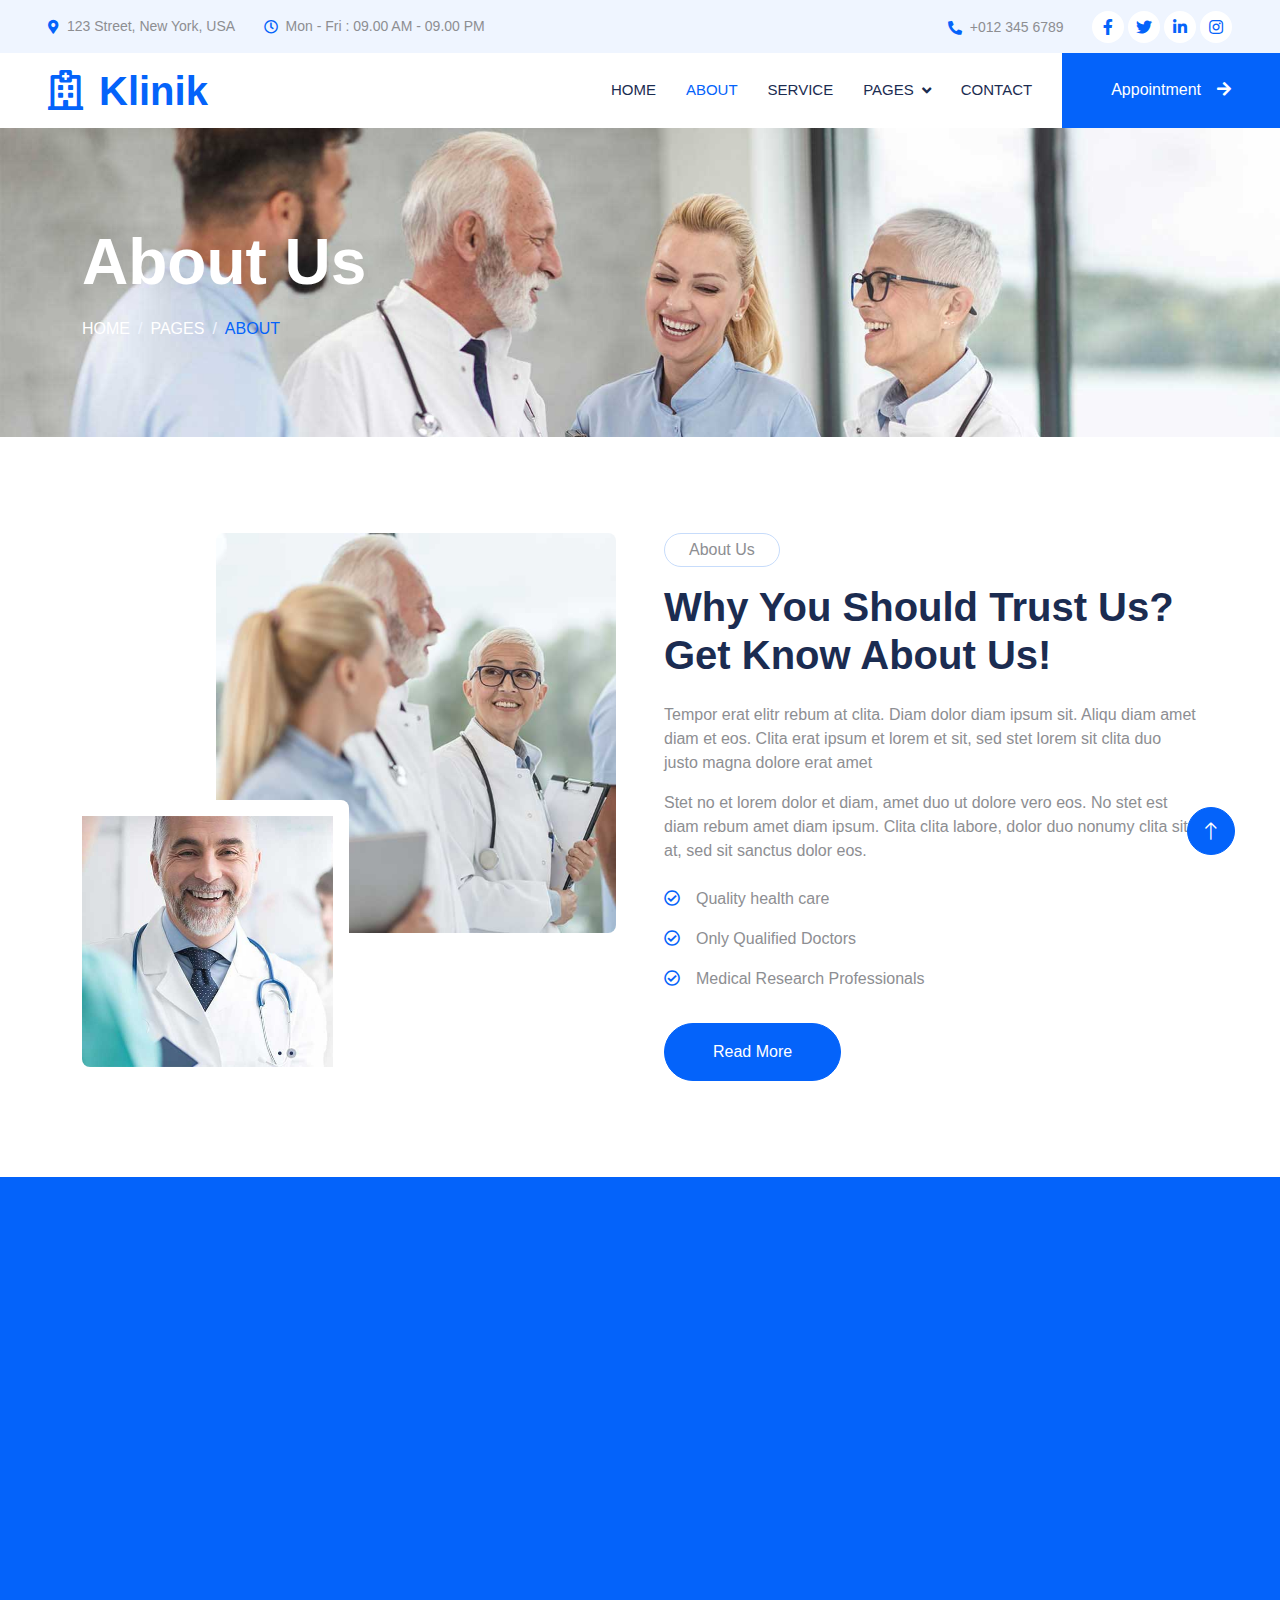
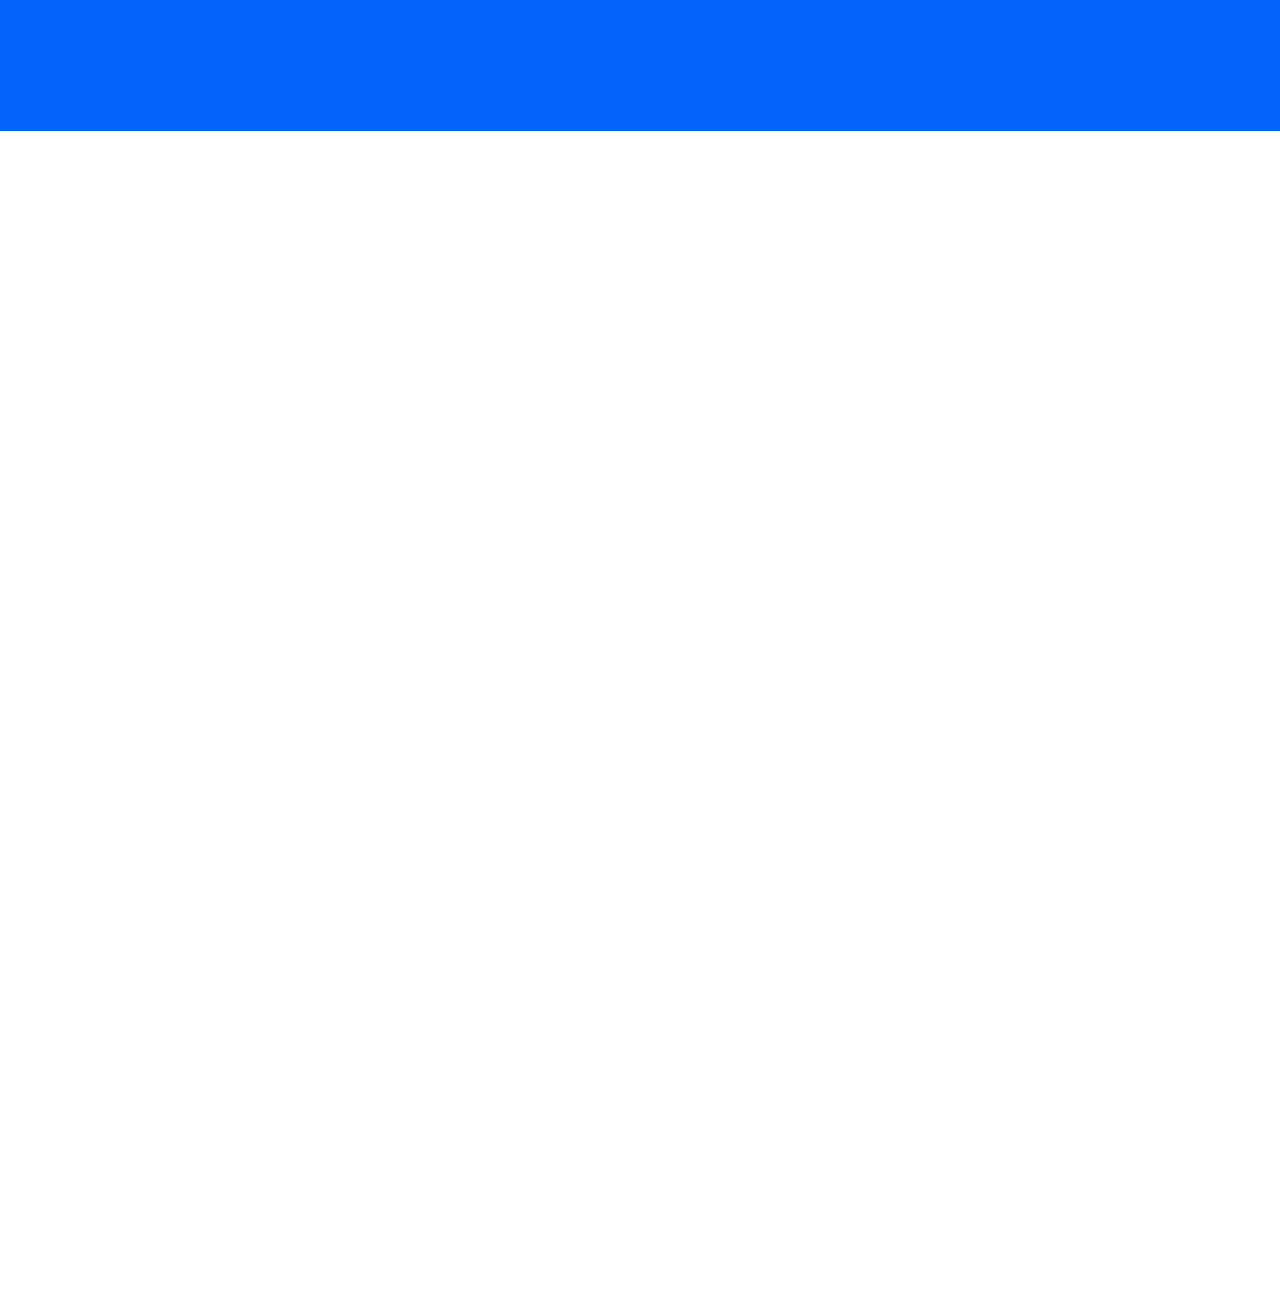
==== about.html @ 4ea72941 "Initial commit" ====
<!DOCTYPE html>
<html lang="en">

<head>
    <meta charset="utf-8">
    <title>Klinik - Clinic Website Template</title>
    <meta content="width=device-width, initial-scale=1.0" name="viewport">
    <meta content="" name="keywords">
    <meta content="" name="description">

    <!-- Favicon -->
    <link href="img/favicon.ico" rel="icon">

    <!-- Google Web Fonts -->
    <link rel="preconnect" href="https://fonts.googleapis.com">
    <link rel="preconnect" href="https://fonts.gstatic.com" crossorigin>
    <link href="https://fonts.googleapis.com/css2?family=Open+Sans:wght@400;500&family=Roboto:wght@500;700;900&display=swap" rel="stylesheet"> 

    <!-- Icon Font Stylesheet -->
    <link href="https://cdnjs.cloudflare.com/ajax/libs/font-awesome/5.10.0/css/all.min.css" rel="stylesheet">
    <link href="https://cdn.jsdelivr.net/npm/bootstrap-icons@1.4.1/font/bootstrap-icons.css" rel="stylesheet">

    <!-- Libraries Stylesheet -->
    <link href="lib/animate/animate.min.css" rel="stylesheet">
    <link href="lib/owlcarousel/assets/owl.carousel.min.css" rel="stylesheet">
    <link href="lib/tempusdominus/css/tempusdominus-bootstrap-4.min.css" rel="stylesheet" />

    <!-- Customized Bootstrap Stylesheet -->
    <link href="css/bootstrap.min.css" rel="stylesheet">

    <!-- Template Stylesheet -->
    <link href="css/style.css" rel="stylesheet">
</head>

<body>
    <!-- Spinner Start -->
    <div id="spinner" class="show bg-white position-fixed translate-middle w-100 vh-100 top-50 start-50 d-flex align-items-center justify-content-center">
        <div class="spinner-grow text-primary" style="width: 3rem; height: 3rem;" role="status">
            <span class="sr-only">Loading...</span>
        </div>
    </div>
    <!-- Spinner End -->


    <!-- Topbar Start -->
    <div class="container-fluid bg-light p-0 wow fadeIn" data-wow-delay="0.1s">
        <div class="row gx-0 d-none d-lg-flex">
            <div class="col-lg-7 px-5 text-start">
                <div class="h-100 d-inline-flex align-items-center py-3 me-4">
                    <small class="fa fa-map-marker-alt text-primary me-2"></small>
                    <small>123 Street, New York, USA</small>
                </div>
                <div class="h-100 d-inline-flex align-items-center py-3">
                    <small class="far fa-clock text-primary me-2"></small>
                    <small>Mon - Fri : 09.00 AM - 09.00 PM</small>
                </div>
            </div>
            <div class="col-lg-5 px-5 text-end">
                <div class="h-100 d-inline-flex align-items-center py-3 me-4">
                    <small class="fa fa-phone-alt text-primary me-2"></small>
                    <small>+012 345 6789</small>
                </div>
                <div class="h-100 d-inline-flex align-items-center">
                    <a class="btn btn-sm-square rounded-circle bg-white text-primary me-1" href=""><i class="fab fa-facebook-f"></i></a>
                    <a class="btn btn-sm-square rounded-circle bg-white text-primary me-1" href=""><i class="fab fa-twitter"></i></a>
                    <a class="btn btn-sm-square rounded-circle bg-white text-primary me-1" href=""><i class="fab fa-linkedin-in"></i></a>
                    <a class="btn btn-sm-square rounded-circle bg-white text-primary me-0" href=""><i class="fab fa-instagram"></i></a>
                </div>
            </div>
        </div>
    </div>
    <!-- Topbar End -->


    <!-- Navbar Start -->
    <nav class="navbar navbar-expand-lg bg-white navbar-light sticky-top p-0 wow fadeIn" data-wow-delay="0.1s">
        <a href="index.html" class="navbar-brand d-flex align-items-center px-4 px-lg-5">
            <h1 class="m-0 text-primary"><i class="far fa-hospital me-3"></i>Klinik</h1>
        </a>
        <button type="button" class="navbar-toggler me-4" data-bs-toggle="collapse" data-bs-target="#navbarCollapse">
            <span class="navbar-toggler-icon"></span>
        </button>
        <div class="collapse navbar-collapse" id="navbarCollapse">
            <div class="navbar-nav ms-auto p-4 p-lg-0">
                <a href="index.html" class="nav-item nav-link">Home</a>
                <a href="about.html" class="nav-item nav-link active">About</a>
                <a href="service.html" class="nav-item nav-link">Service</a>
                <div class="nav-item dropdown">
                    <a href="#" class="nav-link dropdown-toggle" data-bs-toggle="dropdown">Pages</a>
                    <div class="dropdown-menu rounded-0 rounded-bottom m-0">
                        <a href="feature.html" class="dropdown-item">Feature</a>
                        <a href="team.html" class="dropdown-item">Our Doctor</a>
                        <a href="appointment.html" class="dropdown-item">Appointment</a>
                        <a href="testimonial.html" class="dropdown-item">Testimonial</a>
                        <a href="404.html" class="dropdown-item">404 Page</a>
                    </div>
                </div>
                <a href="contact.html" class="nav-item nav-link">Contact</a>
            </div>
            <a href="" class="btn btn-primary rounded-0 py-4 px-lg-5 d-none d-lg-block">Appointment<i class="fa fa-arrow-right ms-3"></i></a>
        </div>
    </nav>
    <!-- Navbar End -->


    <!-- Page Header Start -->
    <div class="container-fluid page-header py-5 mb-5 wow fadeIn" data-wow-delay="0.1s">
        <div class="container py-5">
            <h1 class="display-3 text-white mb-3 animated slideInDown">About Us</h1>
            <nav aria-label="breadcrumb animated slideInDown">
                <ol class="breadcrumb text-uppercase mb-0">
                    <li class="breadcrumb-item"><a class="text-white" href="#">Home</a></li>
                    <li class="breadcrumb-item"><a class="text-white" href="#">Pages</a></li>
                    <li class="breadcrumb-item text-primary active" aria-current="page">About</li>
                </ol>
            </nav>
        </div>
    </div>
    <!-- Page Header End -->


    <!-- About Start -->
    <div class="container-xxl py-5">
        <div class="container">
            <div class="row g-5">
                <div class="col-lg-6 wow fadeIn" data-wow-delay="0.1s">
                    <div class="d-flex flex-column">
                        <img class="img-fluid rounded w-75 align-self-end" src="img/about-1.jpg" alt="">
                        <img class="img-fluid rounded w-50 bg-white pt-3 pe-3" src="img/about-2.jpg" alt="" style="margin-top: -25%;">
                    </div>
                </div>
                <div class="col-lg-6 wow fadeIn" data-wow-delay="0.5s">
                    <p class="d-inline-block border rounded-pill py-1 px-4">About Us</p>
                    <h1 class="mb-4">Why You Should Trust Us? Get Know About Us!</h1>
                    <p>Tempor erat elitr rebum at clita. Diam dolor diam ipsum sit. Aliqu diam amet diam et eos. Clita erat ipsum et lorem et sit, sed stet lorem sit clita duo justo magna dolore erat amet</p>
                    <p class="mb-4">Stet no et lorem dolor et diam, amet duo ut dolore vero eos. No stet est diam rebum amet diam ipsum. Clita clita labore, dolor duo nonumy clita sit at, sed sit sanctus dolor eos.</p>
                    <p><i class="far fa-check-circle text-primary me-3"></i>Quality health care</p>
                    <p><i class="far fa-check-circle text-primary me-3"></i>Only Qualified Doctors</p>
                    <p><i class="far fa-check-circle text-primary me-3"></i>Medical Research Professionals</p>
                    <a class="btn btn-primary rounded-pill py-3 px-5 mt-3" href="">Read More</a>
                </div>
            </div>
        </div>
    </div>
    <!-- About End -->


    <!-- Feature Start -->
    <div class="container-fluid bg-primary overflow-hidden my-5 px-lg-0">
        <div class="container feature px-lg-0">
            <div class="row g-0 mx-lg-0">
                <div class="col-lg-6 feature-text py-5 wow fadeIn" data-wow-delay="0.1s">
                    <div class="p-lg-5 ps-lg-0">
                        <p class="d-inline-block border rounded-pill text-light py-1 px-4">Features</p>
                        <h1 class="text-white mb-4">Why Choose Us</h1>
                        <p class="text-white mb-4 pb-2">Tempor erat elitr rebum at clita. Diam dolor diam ipsum sit. Aliqu diam amet diam et eos. Clita erat ipsum et lorem et sit, sed stet lorem sit clita duo justo erat amet</p>
                        <div class="row g-4">
                            <div class="col-6">
                                <div class="d-flex align-items-center">
                                    <div class="d-flex flex-shrink-0 align-items-center justify-content-center rounded-circle bg-light" style="width: 55px; height: 55px;">
                                        <i class="fa fa-user-md text-primary"></i>
                                    </div>
                                    <div class="ms-4">
                                        <p class="text-white mb-2">Experience</p>
                                        <h5 class="text-white mb-0">Doctors</h5>
                                    </div>
                                </div>
                            </div>
                            <div class="col-6">
                                <div class="d-flex align-items-center">
                                    <div class="d-flex flex-shrink-0 align-items-center justify-content-center rounded-circle bg-light" style="width: 55px; height: 55px;">
                                        <i class="fa fa-check text-primary"></i>
                                    </div>
                                    <div class="ms-4">
                                        <p class="text-white mb-2">Quality</p>
                                        <h5 class="text-white mb-0">Services</h5>
                                    </div>
                                </div>
                            </div>
                            <div class="col-6">
                                <div class="d-flex align-items-center">
                                    <div class="d-flex flex-shrink-0 align-items-center justify-content-center rounded-circle bg-light" style="width: 55px; height: 55px;">
                                        <i class="fa fa-comment-medical text-primary"></i>
                                    </div>
                                    <div class="ms-4">
                                        <p class="text-white mb-2">Positive</p>
                                        <h5 class="text-white mb-0">Consultation</h5>
                                    </div>
                                </div>
                            </div>
                            <div class="col-6">
                                <div class="d-flex align-items-center">
                                    <div class="d-flex flex-shrink-0 align-items-center justify-content-center rounded-circle bg-light" style="width: 55px; height: 55px;">
                                        <i class="fa fa-headphones text-primary"></i>
                                    </div>
                                    <div class="ms-4">
                                        <p class="text-white mb-2">24 Hours</p>
                                        <h5 class="text-white mb-0">Support</h5>
                                    </div>
                                </div>
                            </div>
                        </div>
                    </div>
                </div>
                <div class="col-lg-6 pe-lg-0 wow fadeIn" data-wow-delay="0.5s" style="min-height: 400px;">
                    <div class="position-relative h-100">
                        <img class="position-absolute img-fluid w-100 h-100" src="img/feature.jpg" style="object-fit: cover;" alt="">
                    </div>
                </div>
            </div>
        </div>
    </div>
    <!-- Feature End -->


    <!-- Team Start -->
    <div class="container-xxl py-5">
        <div class="container">
            <div class="text-center mx-auto mb-5 wow fadeInUp" data-wow-delay="0.1s" style="max-width: 600px;">
                <p class="d-inline-block border rounded-pill py-1 px-4">Doctors</p>
                <h1>Our Experience Doctors</h1>
            </div>
            <div class="row g-4">
                <div class="col-lg-3 col-md-6 wow fadeInUp" data-wow-delay="0.1s">
                    <div class="team-item position-relative rounded overflow-hidden">
                        <div class="overflow-hidden">
                            <img class="img-fluid" src="img/team-1.jpg" alt="">
                        </div>
                        <div class="team-text bg-light text-center p-4">
                            <h5>Doctor Name</h5>
                            <p class="text-primary">Department</p>
                            <div class="team-social text-center">
                                <a class="btn btn-square" href=""><i class="fab fa-facebook-f"></i></a>
                                <a class="btn btn-square" href=""><i class="fab fa-twitter"></i></a>
                                <a class="btn btn-square" href=""><i class="fab fa-instagram"></i></a>
                            </div>
                        </div>
                    </div>
                </div>
                <div class="col-lg-3 col-md-6 wow fadeInUp" data-wow-delay="0.3s">
                    <div class="team-item position-relative rounded overflow-hidden">
                        <div class="overflow-hidden">
                            <img class="img-fluid" src="img/team-2.jpg" alt="">
                        </div>
                        <div class="team-text bg-light text-center p-4">
                            <h5>Doctor Name</h5>
                            <p class="text-primary">Department</p>
                            <div class="team-social text-center">
                                <a class="btn btn-square" href=""><i class="fab fa-facebook-f"></i></a>
                                <a class="btn btn-square" href=""><i class="fab fa-twitter"></i></a>
                                <a class="btn btn-square" href=""><i class="fab fa-instagram"></i></a>
                            </div>
                        </div>
                    </div>
                </div>
                <div class="col-lg-3 col-md-6 wow fadeInUp" data-wow-delay="0.5s">
                    <div class="team-item position-relative rounded overflow-hidden">
                        <div class="overflow-hidden">
                            <img class="img-fluid" src="img/team-3.jpg" alt="">
                        </div>
                        <div class="team-text bg-light text-center p-4">
                            <h5>Doctor Name</h5>
                            <p class="text-primary">Department</p>
                            <div class="team-social text-center">
                                <a class="btn btn-square" href=""><i class="fab fa-facebook-f"></i></a>
                                <a class="btn btn-square" href=""><i class="fab fa-twitter"></i></a>
                                <a class="btn btn-square" href=""><i class="fab fa-instagram"></i></a>
                            </div>
                        </div>
                    </div>
                </div>
                <div class="col-lg-3 col-md-6 wow fadeInUp" data-wow-delay="0.7s">
                    <div class="team-item position-relative rounded overflow-hidden">
                        <div class="overflow-hidden">
                            <img class="img-fluid" src="img/team-4.jpg" alt="">
                        </div>
                        <div class="team-text bg-light text-center p-4">
                            <h5>Doctor Name</h5>
                            <p class="text-primary">Department</p>
                            <div class="team-social text-center">
                                <a class="btn btn-square" href=""><i class="fab fa-facebook-f"></i></a>
                                <a class="btn btn-square" href=""><i class="fab fa-twitter"></i></a>
                                <a class="btn btn-square" href=""><i class="fab fa-instagram"></i></a>
                            </div>
                        </div>
                    </div>
                </div>
            </div>
        </div>
    </div>
    <!-- Team End -->
        

    <!-- Footer Start -->
    <div class="container-fluid bg-dark text-light footer mt-5 pt-5 wow fadeIn" data-wow-delay="0.1s">
        <div class="container py-5">
            <div class="row g-5">
                <div class="col-lg-3 col-md-6">
                    <h5 class="text-light mb-4">Address</h5>
                    <p class="mb-2"><i class="fa fa-map-marker-alt me-3"></i>123 Street, New York, USA</p>
                    <p class="mb-2"><i class="fa fa-phone-alt me-3"></i>+012 345 67890</p>
                    <p class="mb-2"><i class="fa fa-envelope me-3"></i>info@example.com</p>
                    <div class="d-flex pt-2">
                        <a class="btn btn-outline-light btn-social rounded-circle" href=""><i class="fab fa-twitter"></i></a>
                        <a class="btn btn-outline-light btn-social rounded-circle" href=""><i class="fab fa-facebook-f"></i></a>
                        <a class="btn btn-outline-light btn-social rounded-circle" href=""><i class="fab fa-youtube"></i></a>
                        <a class="btn btn-outline-light btn-social rounded-circle" href=""><i class="fab fa-linkedin-in"></i></a>
                    </div>
                </div>
                <div class="col-lg-3 col-md-6">
                    <h5 class="text-light mb-4">Services</h5>
                    <a class="btn btn-link" href="">Cardiology</a>
                    <a class="btn btn-link" href="">Pulmonary</a>
                    <a class="btn btn-link" href="">Neurology</a>
                    <a class="btn btn-link" href="">Orthopedics</a>
                    <a class="btn btn-link" href="">Laboratory</a>
                </div>
                <div class="col-lg-3 col-md-6">
                    <h5 class="text-light mb-4">Quick Links</h5>
                    <a class="btn btn-link" href="">About Us</a>
                    <a class="btn btn-link" href="">Contact Us</a>
                    <a class="btn btn-link" href="">Our Services</a>
                    <a class="btn btn-link" href="">Terms & Condition</a>
                    <a class="btn btn-link" href="">Support</a>
                </div>
                <div class="col-lg-3 col-md-6">
                    <h5 class="text-light mb-4">Newsletter</h5>
                    <p>Dolor amet sit justo amet elitr clita ipsum elitr est.</p>
                    <div class="position-relative mx-auto" style="max-width: 400px;">
                        <input class="form-control border-0 w-100 py-3 ps-4 pe-5" type="text" placeholder="Your email">
                        <button type="button" class="btn btn-primary py-2 position-absolute top-0 end-0 mt-2 me-2">SignUp</button>
                    </div>
                </div>
            </div>
        </div>
        <div class="container">
            <div class="copyright">
                <div class="row">
                    <div class="col-md-6 text-center text-md-start mb-3 mb-md-0">
                        &copy; <a class="border-bottom" href="#">Your Site Name</a>, All Right Reserved.
                    </div>
                    <div class="col-md-6 text-center text-md-end">
                        <!--/*** This template is free as long as you keep the footer author’s credit link/attribution link/backlink. If you'd like to use the template without the footer author’s credit link/attribution link/backlink, you can purchase the Credit Removal License from "https://htmlcodex.com/credit-removal". Thank you for your support. ***/-->
                        Designed By <a class="border-bottom" href="https://htmlcodex.com">HTML Codex</a>
                    </div>
                </div>
            </div>
        </div>
    </div>
    <!-- Footer End -->


    <!-- Back to Top -->
    <a href="#" class="btn btn-lg btn-primary btn-lg-square rounded-circle back-to-top"><i class="bi bi-arrow-up"></i></a>


    <!-- JavaScript Libraries -->
    <script src="https://code.jquery.com/jquery-3.4.1.min.js"></script>
    <script src="https://cdn.jsdelivr.net/npm/bootstrap@5.0.0/dist/js/bootstrap.bundle.min.js"></script>
    <script src="lib/wow/wow.min.js"></script>
    <script src="lib/easing/easing.min.js"></script>
    <script src="lib/waypoints/waypoints.min.js"></script>
    <script src="lib/counterup/counterup.min.js"></script>
    <script src="lib/owlcarousel/owl.carousel.min.js"></script>
    <script src="lib/tempusdominus/js/moment.min.js"></script>
    <script src="lib/tempusdominus/js/moment-timezone.min.js"></script>
    <script src="lib/tempusdominus/js/tempusdominus-bootstrap-4.min.js"></script>

    <!-- Template Javascript -->
    <script src="js/main.js"></script>
</body>

</html>
---- css/style.css ----
/********** Template CSS **********/
:root {
    --primary: #0463FA;
    --light: #EFF5FF;
    --dark: #1B2C51;
}

.fw-medium {
    font-weight: 500 !important;
}

.fw-bold {
    font-weight: 700 !important;
}

.fw-black {
    font-weight: 900 !important;
}

body {
    font-family: "Kanit", sans-serif;
}

h1,.h1,h2,.h2,h3,.h3,h4,.h4,h5,.h5,h6,.h6 {
    font-family: "Kanit", sans-serif;
}

.back-to-top {
    position: fixed;
    display: none;
    right: 45px;
    bottom: 45px;
    z-index: 99;
}


/*** Spinner ***/
#spinner {
    opacity: 0;
    visibility: hidden;
    transition: opacity .5s ease-out, visibility 0s linear .5s;
    z-index: 99999;
}

#spinner.show {
    transition: opacity .5s ease-out, visibility 0s linear 0s;
    visibility: visible;
    opacity: 1;
}


/*** Button ***/
.btn {
    font-weight: 500;
    transition: .5s;
}

.btn.btn-primary,
.btn.btn-secondary {
    color: #FFFFFF;
}

.btn-square {
    width: 38px;
    height: 38px;
}

.btn-sm-square {
    width: 32px;
    height: 32px;
}

.btn-lg-square {
    width: 48px;
    height: 48px;
}

.btn-square,
.btn-sm-square,
.btn-lg-square {
    padding: 0;
    display: flex;
    align-items: center;
    justify-content: center;
    font-weight: normal;
}


/*** Navbar ***/
.navbar .dropdown-toggle::after {
    border: none;
    content: "\f107";
    font-family: "Font Awesome 5 Free";
    font-weight: 900;
    vertical-align: middle;
    margin-left: 8px;
}

.navbar .navbar-nav .nav-link {
    margin-right: 30px;
    padding: 25px 0;
    color: #FFFFFF;
    font-size: 15px;
    font-weight: 500;
    text-transform: uppercase;
    outline: none;
}

.navbar .navbar-nav .nav-link:hover,
.navbar .navbar-nav .nav-link.active {
    color: var(--primary);
}

@media (max-width: 991.98px) {
    .navbar .navbar-nav .nav-link  {
        margin-right: 0;
        padding: 10px 0;
    }

    .navbar .navbar-nav {
        border-top: 1px solid #EEEEEE;
    }
}

.navbar .navbar-brand,
.navbar a.btn {
    height: 75px;
}

.navbar .navbar-nav .nav-link {
    color: var(--dark);
    font-weight: 500;
}

.navbar.sticky-top {
    top: -100px;
    transition: .5s;
}

@media (min-width: 992px) {
    .navbar .nav-item .dropdown-menu {
        display: block;
        border: none;
        margin-top: 0;
        top: 150%;
        opacity: 0;
        visibility: hidden;
        transition: .5s;
    }

    .navbar .nav-item:hover .dropdown-menu {
        top: 100%;
        visibility: visible;
        transition: .5s;
        opacity: 1;
    }
}


/*** Header ***/
.header-carousel .owl-carousel-text {
    position: absolute;
    width: 100%;
    height: 100%;
    padding: 3rem;
    top: 0;
    left: 0;
    display: flex;
    align-items: center;
    justify-content: center;
    text-shadow: 0 0 30px rgba(0, 0, 0, .1);
}

.header-carousel .owl-nav {
    position: absolute;
    width: 200px;
    height: 45px;
    bottom: 30px;
    left: 50%;
    transform: translateX(-50%);
    display: flex;
    justify-content: space-between;
}

.header-carousel .owl-nav .owl-prev,
.header-carousel .owl-nav .owl-next {
    width: 45px;
    height: 45px;
    display: flex;
    align-items: center;
    justify-content: center;
    color: #FFFFFF;
    background: transparent;
    border: 1px solid #FFFFFF;
    border-radius: 45px;
    font-size: 22px;
    transition: .5s;
}

.header-carousel .owl-nav .owl-prev:hover,
.header-carousel .owl-nav .owl-next:hover {
    background: var(--primary);
    border-color: var(--primary);
}

.header-carousel .owl-dots {
    position: absolute;
    height: 45px;
    bottom: 30px;
    left: 50%;
    transform: translateX(-50%);
    display: flex;
    align-items: center;
    justify-content: center;
}

.header-carousel .owl-dot {
    position: relative;
    display: inline-block;
    margin: 0 5px;
    width: 15px;
    height: 15px;
    background: transparent;
    border: 1px solid #FFFFFF;
    border-radius: 15px;
    transition: .5s;
}

.header-carousel .owl-dot::after {
    position: absolute;
    content: "";
    width: 5px;
    height: 5px;
    top: 4px;
    left: 4px;
    background: #FFFFFF;
    border-radius: 5px;
}

.header-carousel .owl-dot.active {
    background: var(--primary);
    border-color: var(--primary);
}

.page-header {
    background: url(../img/header-page.jpg) top center no-repeat;
    background-size: cover;
    text-shadow: 0 0 30px rgba(0, 0, 0, .1);
}

.breadcrumb-item + .breadcrumb-item::before {
    color: var(--light);
}


/*** Service ***/
.service-item {
    transition: .5s;
}

.service-item:hover {
    margin-top: -10px;
    box-shadow: 0 .5rem 1.5rem rgba(0, 0, 0, .08);
}

.service-item .btn {
    width: 40px;
    height: 40px;
    display: inline-flex;
    align-items: center;
    background: #FFFFFF;
    border-radius: 40px;
    white-space: nowrap;
    overflow: hidden;
    transition: .5s;
}

.service-item:hover .btn {
    width: 140px;
}


/*** Feature ***/
@media (min-width: 992px) {
    .container.feature {
        max-width: 100% !important;
    }

    .feature-text  {
        padding-left: calc(((100% - 960px) / 2) + .75rem);
    }
}

@media (min-width: 1200px) {
    .feature-text  {
        padding-left: calc(((100% - 1140px) / 2) + .75rem);
    }
}

@media (min-width: 1400px) {
    .feature-text  {
        padding-left: calc(((100% - 1320px) / 2) + .75rem);
    }
}


/*** Team ***/
.team-item img {
    position: relative;
    top: 0;
    transition: .5s;
}

.team-item:hover img {
    top: -30px;
}

.team-item .team-text {
    position: relative;
    height: 100px;
    transition: .5s;
}

.team-item:hover .team-text {
    margin-top: -60px;
    height: 160px;
}

.team-item .team-text .team-social {
    opacity: 0;
    transition: .5s;
}

.team-item:hover .team-text .team-social {
    opacity: 1;
}

.team-item .team-social .btn {
    display: inline-flex;
    color: var(--primary);
    background: #FFFFFF;
    border-radius: 40px;
}

.team-item .team-social .btn:hover {
    color: #FFFFFF;
    background: var(--primary);
}


/*** Appointment ***/
.bootstrap-datetimepicker-widget.bottom {
    top: auto !important;
}

.bootstrap-datetimepicker-widget .table * {
    border-bottom-width: 0px;
}

.bootstrap-datetimepicker-widget .table th {
    font-weight: 500;
}

.bootstrap-datetimepicker-widget.dropdown-menu {
    padding: 10px;
    border-radius: 2px;
}

.bootstrap-datetimepicker-widget table td.active,
.bootstrap-datetimepicker-widget table td.active:hover {
    background: var(--primary);
}

.bootstrap-datetimepicker-widget table td.today::before {
    border-bottom-color: var(--primary);
}


/*** Testimonial ***/
.testimonial-carousel::before {
    position: absolute;
    content: "";
    top: 0;
    left: 0;
    height: 100%;
    width: 0;
    background: linear-gradient(to right, rgba(255, 255, 255, 1) 0%, rgba(255, 255, 255, 0) 100%);
    z-index: 1;
}

.testimonial-carousel::after {
    position: absolute;
    content: "";
    top: 0;
    right: 0;
    height: 100%;
    width: 0;
    background: linear-gradient(to left, rgba(255, 255, 255, 1) 0%, rgba(255, 255, 255, 0) 100%);
    z-index: 1;
}

@media (min-width: 768px) {
    .testimonial-carousel::before,
    .testimonial-carousel::after {
        width: 200px;
    }
}

@media (min-width: 992px) {
    .testimonial-carousel::before,
    .testimonial-carousel::after {
        width: 300px;
    }
}

.testimonial-carousel .owl-item .testimonial-text {
    background: var(--light);
    transform: scale(.8);
    transition: .5s;
}

.testimonial-carousel .owl-item.center .testimonial-text {
    background: var(--primary);
    transform: scale(1);
}

.testimonial-carousel .owl-item .testimonial-text *,
.testimonial-carousel .owl-item .testimonial-item img {
    transition: .5s;
}

.testimonial-carousel .owl-item.center .testimonial-text * {
    color: var(--light) !important;
}

.testimonial-carousel .owl-item.center .testimonial-item img {
    background: var(--primary) !important;
} 

.testimonial-carousel .owl-nav {
    position: absolute;
    width: 350px;
    top: 15px;
    left: 50%;
    transform: translateX(-50%);
    display: flex;
    justify-content: space-between;
    opacity: 0;
    transition: .5s;
    z-index: 1;
}

.testimonial-carousel:hover .owl-nav {
    width: 300px;
    opacity: 1;
}

.testimonial-carousel .owl-nav .owl-prev,
.testimonial-carousel .owl-nav .owl-next {
    position: relative;
    color: var(--primary);
    font-size: 45px;
    transition: .5s;
}

.testimonial-carousel .owl-nav .owl-prev:hover,
.testimonial-carousel .owl-nav .owl-next:hover {
    color: var(--dark);
}


/*** Footer ***/
.footer .btn.btn-social {
    margin-right: 5px;
    width: 35px;
    height: 35px;
    display: flex;
    align-items: center;
    justify-content: center;
    color: var(--light);
    border: 1px solid #FFFFFF;
    transition: .3s;
}

.footer .btn.btn-social:hover {
    color: var(--primary);
}

.footer .btn.btn-link {
    display: block;
    margin-bottom: 5px;
    padding: 0;
    text-align: left;
    color: #FFFFFF;
    font-size: 15px;
    font-weight: normal;
    text-transform: capitalize;
    transition: .3s;
}

.footer .btn.btn-link::before {
    position: relative;
    content: "\f105";
    font-family: "Font Awesome 5 Free";
    font-weight: 900;
    margin-right: 10px;
}

.footer .btn.btn-link:hover {
    color: var(--primary);
    letter-spacing: 1px;
    box-shadow: none;
}

.footer .copyright {
    padding: 25px 0;
    font-size: 15px;
    border-top: 1px solid rgba(256, 256, 256, .1);
}

.footer .copyright a {
    color: var(--light);
}

.footer .copyright a:hover {
    color: var(--primary);
}

.whale-logo {
    width: 42px;
    height: auto;
    position: relative;
    top: -3px;
    left: -5px;
}

.mobile-logo-text {
    font-size: 21px;
}
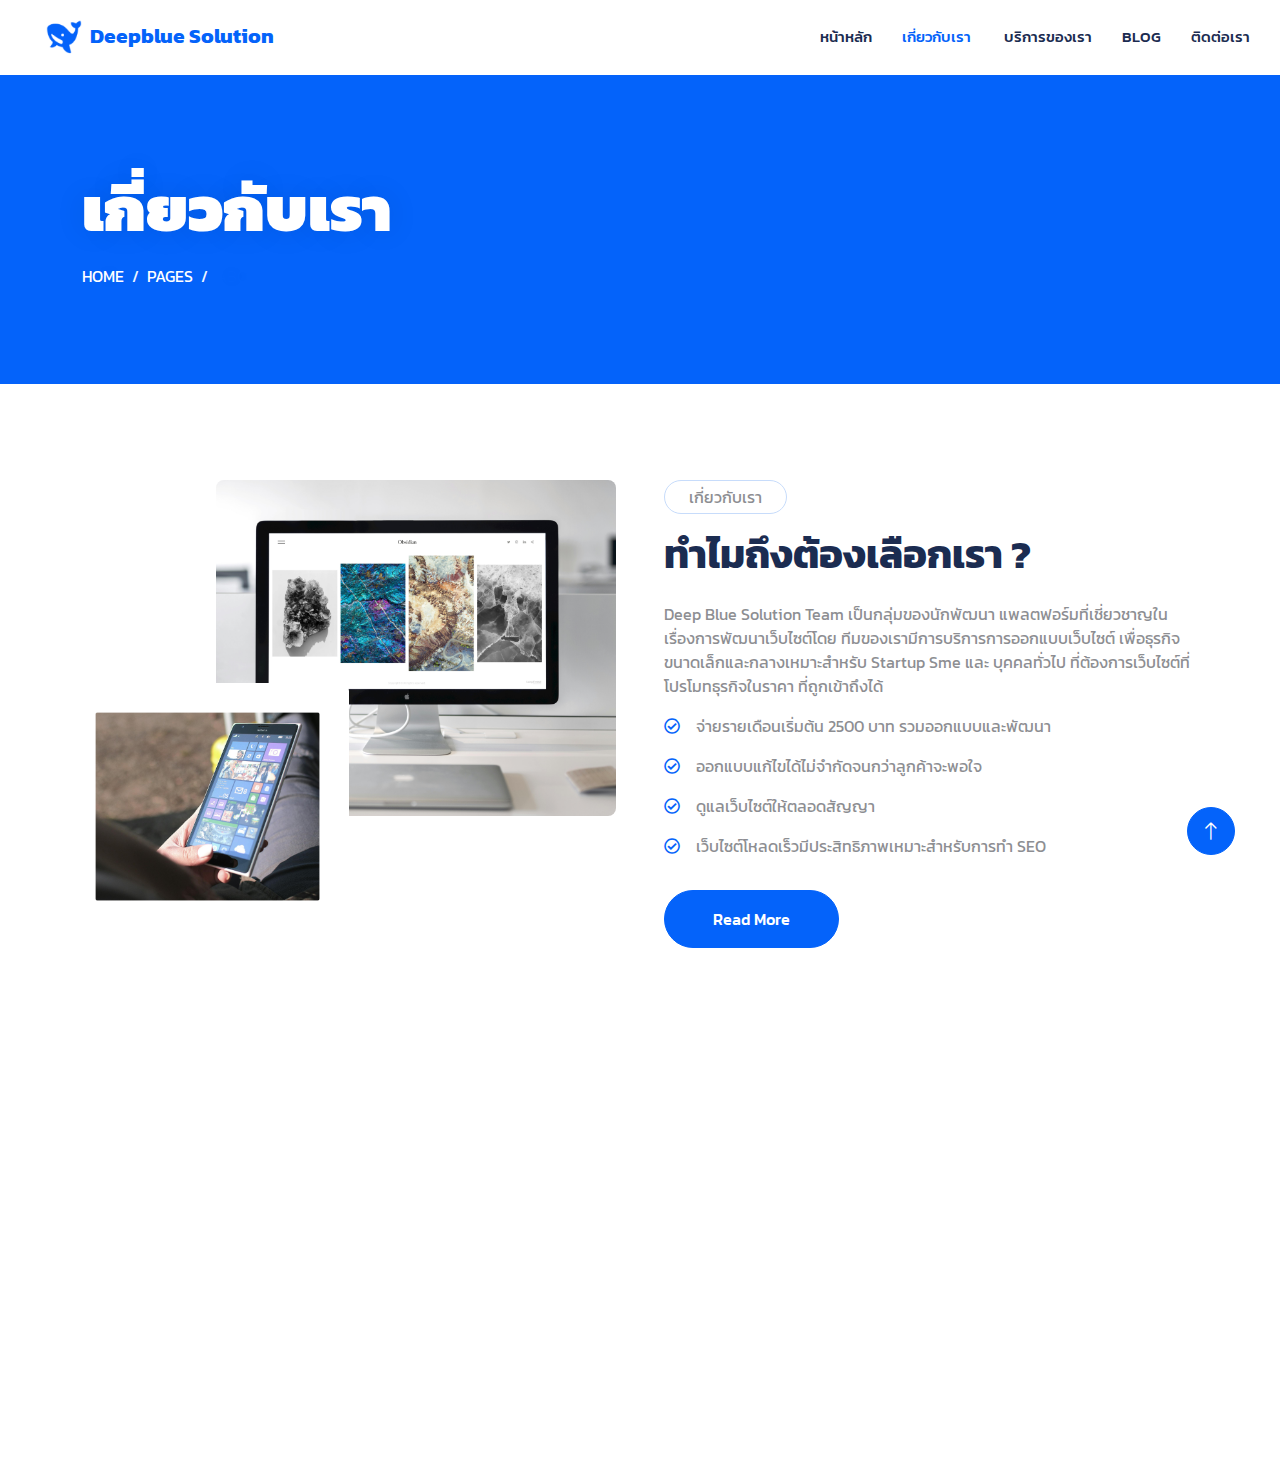
==== commit ca911488: "add all content" ====
--- a/about.html
+++ b/about.html
@@ -3,7 +3,7 @@
 
 <head>
     <meta charset="utf-8">
-    <title>Klinik - Clinic Website Template</title>
+    <title>Deepblue Solution</title>
     <meta content="width=device-width, initial-scale=1.0" name="viewport">
     <meta content="" name="keywords">
     <meta content="" name="description">
@@ -15,7 +15,7 @@
     <link rel="preconnect" href="https://fonts.googleapis.com">
     <link rel="preconnect" href="https://fonts.gstatic.com" crossorigin>
     <link href="https://fonts.googleapis.com/css2?family=Open+Sans:wght@400;500&family=Roboto:wght@500;700;900&display=swap" rel="stylesheet"> 
-
+    <link href="https://fonts.googleapis.com/css2?family=Kanit:ital,wght@0,100;0,200;0,300;0,400;0,500;0,600;0,700;0,800;0,900;1,100;1,200;1,300;1,400;1,500;1,600;1,700;1,800;1,900&family=Roboto:ital,wght@0,100;0,300;0,400;0,500;0,700;0,900;1,100;1,300;1,400;1,500;1,700;1,900&display=swap" rel="stylesheet">
     <!-- Icon Font Stylesheet -->
     <link href="https://cdnjs.cloudflare.com/ajax/libs/font-awesome/5.10.0/css/all.min.css" rel="stylesheet">
     <link href="https://cdn.jsdelivr.net/npm/bootstrap-icons@1.4.1/font/bootstrap-icons.css" rel="stylesheet">
@@ -43,7 +43,7 @@
 
 
     <!-- Topbar Start -->
-    <div class="container-fluid bg-light p-0 wow fadeIn" data-wow-delay="0.1s">
+    <!-- <div class="container-fluid bg-light p-0 wow fadeIn" data-wow-delay="0.1s">
         <div class="row gx-0 d-none d-lg-flex">
             <div class="col-lg-7 px-5 text-start">
                 <div class="h-100 d-inline-flex align-items-center py-3 me-4">
@@ -68,25 +68,26 @@
                 </div>
             </div>
         </div>
-    </div>
+    </div> -->
     <!-- Topbar End -->
 
 
     <!-- Navbar Start -->
     <nav class="navbar navbar-expand-lg bg-white navbar-light sticky-top p-0 wow fadeIn" data-wow-delay="0.1s">
         <a href="index.html" class="navbar-brand d-flex align-items-center px-4 px-lg-5">
-            <h1 class="m-0 text-primary"><i class="far fa-hospital me-3"></i>Klinik</h1>
+            <h1 class="m-0 text-primary mobile-logo-text"><img class="whale-logo" alt="whalelogo" src="/img/DeepblueImage/Whale.png">Deepblue Solution</h1>
         </a>
-        <button type="button" class="navbar-toggler me-4" data-bs-toggle="collapse" data-bs-target="#navbarCollapse">
+        <button type="button" class="navbar-toggler me-4 nav-mobile-button" data-bs-toggle="collapse" data-bs-target="#navbarCollapse">
             <span class="navbar-toggler-icon"></span>
         </button>
         <div class="collapse navbar-collapse" id="navbarCollapse">
             <div class="navbar-nav ms-auto p-4 p-lg-0">
-                <a href="index.html" class="nav-item nav-link">Home</a>
-                <a href="about.html" class="nav-item nav-link active">About</a>
-                <a href="service.html" class="nav-item nav-link">Service</a>
-                <div class="nav-item dropdown">
-                    <a href="#" class="nav-link dropdown-toggle" data-bs-toggle="dropdown">Pages</a>
+                <a href="index.html" class="nav-item nav-link ">หน้าหลัก</a>
+                <a href="about.html" class="nav-item nav-link active">เกี่ยวกับเรา</a>
+                <a href="service.html" class="nav-item nav-link"> บริการของเรา</a>
+                <a href="service.html" class="nav-item nav-link">Blog</a>
+                <!-- <div class="nav-item dropdown">
+                    <a href="#" class="nav-link dropdown-toggle" data-bs-toggle="dropdown">Blog</a>
                     <div class="dropdown-menu rounded-0 rounded-bottom m-0">
                         <a href="feature.html" class="dropdown-item">Feature</a>
                         <a href="team.html" class="dropdown-item">Our Doctor</a>
@@ -94,10 +95,9 @@
                         <a href="testimonial.html" class="dropdown-item">Testimonial</a>
                         <a href="404.html" class="dropdown-item">404 Page</a>
                     </div>
-                </div>
-                <a href="contact.html" class="nav-item nav-link">Contact</a>
-            </div>
-            <a href="" class="btn btn-primary rounded-0 py-4 px-lg-5 d-none d-lg-block">Appointment<i class="fa fa-arrow-right ms-3"></i></a>
+                </div> -->
+                <a href="contact.html" class="nav-item nav-link">ติดต่อเรา</a>
+            </div>
         </div>
     </nav>
     <!-- Navbar End -->
@@ -106,7 +106,7 @@
     <!-- Page Header Start -->
     <div class="container-fluid page-header py-5 mb-5 wow fadeIn" data-wow-delay="0.1s">
         <div class="container py-5">
-            <h1 class="display-3 text-white mb-3 animated slideInDown">About Us</h1>
+            <h1 class="display-3 text-white mb-3 animated slideInDown">เกี่ยวกับเรา</h1>
             <nav aria-label="breadcrumb animated slideInDown">
                 <ol class="breadcrumb text-uppercase mb-0">
                     <li class="breadcrumb-item"><a class="text-white" href="#">Home</a></li>
@@ -125,170 +125,30 @@
             <div class="row g-5">
                 <div class="col-lg-6 wow fadeIn" data-wow-delay="0.1s">
                     <div class="d-flex flex-column">
-                        <img class="img-fluid rounded w-75 align-self-end" src="img/about-1.jpg" alt="">
-                        <img class="img-fluid rounded w-50 bg-white pt-3 pe-3" src="img/about-2.jpg" alt="" style="margin-top: -25%;">
+                        <img class="img-fluid rounded w-75 align-self-end" src="img/DeepblueImage/AboutUsPicture_1.png" alt="">
+                        <img class="img-fluid rounded w-50 bg-white pt-3 pe-3" src="img/DeepblueImage/AboutUsPicture_2.png" alt="" style="margin-top: -25%;">
                     </div>
                 </div>
                 <div class="col-lg-6 wow fadeIn" data-wow-delay="0.5s">
-                    <p class="d-inline-block border rounded-pill py-1 px-4">About Us</p>
-                    <h1 class="mb-4">Why You Should Trust Us? Get Know About Us!</h1>
-                    <p>Tempor erat elitr rebum at clita. Diam dolor diam ipsum sit. Aliqu diam amet diam et eos. Clita erat ipsum et lorem et sit, sed stet lorem sit clita duo justo magna dolore erat amet</p>
-                    <p class="mb-4">Stet no et lorem dolor et diam, amet duo ut dolore vero eos. No stet est diam rebum amet diam ipsum. Clita clita labore, dolor duo nonumy clita sit at, sed sit sanctus dolor eos.</p>
-                    <p><i class="far fa-check-circle text-primary me-3"></i>Quality health care</p>
-                    <p><i class="far fa-check-circle text-primary me-3"></i>Only Qualified Doctors</p>
-                    <p><i class="far fa-check-circle text-primary me-3"></i>Medical Research Professionals</p>
+                    <p class="d-inline-block border rounded-pill py-1 px-4">เกี่ยวกับเรา</p>
+                    <h1 class="mb-4">ทำไมถึงต้องเลือกเรา ?</h1>
+                    <p>Deep Blue Solution Team เป็นกลุ่มของนักพัฒนา
+                        แพลตฟอร์มที่เชี่ยวชาญในเรื่องการพัฒนาเว็บไซต์โดย
+                        ทีมของเรามีการบริการการออกแบบเว็บไซต์ เพื่อธุรกิจ
+                        ขนาดเล็กและกลางเหมาะสำหรับ Startup Sme และ 
+                        บุคคลทั่วไป ที่ต้องการเว็บไซต์ที่โปรโมทธุรกิจในราคา
+                        ที่ถูกเข้าถึงได้</p>
+                    <!-- <p class="mb-4">Stet no et lorem dolor et diam, amet duo ut dolore vero eos. No stet est diam rebum amet diam ipsum. Clita clita labore, dolor duo nonumy clita sit at, sed sit sanctus dolor eos.</p> -->
+                    <p><i class="far fa-check-circle text-primary me-3"></i>จ่ายรายเดือนเริ่มต้น 2500 บาท รวมออกแบบและพัฒนา</p>
+                    <p><i class="far fa-check-circle text-primary me-3"></i>ออกแบบแก้ไขได้ไม่จำกัดจนกว่าลูกค้าจะพอใจ</p>
+                    <p><i class="far fa-check-circle text-primary me-3"></i>ดูแลเว็บไซต์ให้ตลอดสัญญา</p>
+                    <p><i class="far fa-check-circle text-primary me-3"></i>เว็บไซต์โหลดเร็วมีประสิทธิภาพเหมาะสำหรับการทำ SEO</p>
                     <a class="btn btn-primary rounded-pill py-3 px-5 mt-3" href="">Read More</a>
                 </div>
             </div>
         </div>
     </div>
     <!-- About End -->
-
-
-    <!-- Feature Start -->
-    <div class="container-fluid bg-primary overflow-hidden my-5 px-lg-0">
-        <div class="container feature px-lg-0">
-            <div class="row g-0 mx-lg-0">
-                <div class="col-lg-6 feature-text py-5 wow fadeIn" data-wow-delay="0.1s">
-                    <div class="p-lg-5 ps-lg-0">
-                        <p class="d-inline-block border rounded-pill text-light py-1 px-4">Features</p>
-                        <h1 class="text-white mb-4">Why Choose Us</h1>
-                        <p class="text-white mb-4 pb-2">Tempor erat elitr rebum at clita. Diam dolor diam ipsum sit. Aliqu diam amet diam et eos. Clita erat ipsum et lorem et sit, sed stet lorem sit clita duo justo erat amet</p>
-                        <div class="row g-4">
-                            <div class="col-6">
-                                <div class="d-flex align-items-center">
-                                    <div class="d-flex flex-shrink-0 align-items-center justify-content-center rounded-circle bg-light" style="width: 55px; height: 55px;">
-                                        <i class="fa fa-user-md text-primary"></i>
-                                    </div>
-                                    <div class="ms-4">
-                                        <p class="text-white mb-2">Experience</p>
-                                        <h5 class="text-white mb-0">Doctors</h5>
-                                    </div>
-                                </div>
-                            </div>
-                            <div class="col-6">
-                                <div class="d-flex align-items-center">
-                                    <div class="d-flex flex-shrink-0 align-items-center justify-content-center rounded-circle bg-light" style="width: 55px; height: 55px;">
-                                        <i class="fa fa-check text-primary"></i>
-                                    </div>
-                                    <div class="ms-4">
-                                        <p class="text-white mb-2">Quality</p>
-                                        <h5 class="text-white mb-0">Services</h5>
-                                    </div>
-                                </div>
-                            </div>
-                            <div class="col-6">
-                                <div class="d-flex align-items-center">
-                                    <div class="d-flex flex-shrink-0 align-items-center justify-content-center rounded-circle bg-light" style="width: 55px; height: 55px;">
-                                        <i class="fa fa-comment-medical text-primary"></i>
-                                    </div>
-                                    <div class="ms-4">
-                                        <p class="text-white mb-2">Positive</p>
-                                        <h5 class="text-white mb-0">Consultation</h5>
-                                    </div>
-                                </div>
-                            </div>
-                            <div class="col-6">
-                                <div class="d-flex align-items-center">
-                                    <div class="d-flex flex-shrink-0 align-items-center justify-content-center rounded-circle bg-light" style="width: 55px; height: 55px;">
-                                        <i class="fa fa-headphones text-primary"></i>
-                                    </div>
-                                    <div class="ms-4">
-                                        <p class="text-white mb-2">24 Hours</p>
-                                        <h5 class="text-white mb-0">Support</h5>
-                                    </div>
-                                </div>
-                            </div>
-                        </div>
-                    </div>
-                </div>
-                <div class="col-lg-6 pe-lg-0 wow fadeIn" data-wow-delay="0.5s" style="min-height: 400px;">
-                    <div class="position-relative h-100">
-                        <img class="position-absolute img-fluid w-100 h-100" src="img/feature.jpg" style="object-fit: cover;" alt="">
-                    </div>
-                </div>
-            </div>
-        </div>
-    </div>
-    <!-- Feature End -->
-
-
-    <!-- Team Start -->
-    <div class="container-xxl py-5">
-        <div class="container">
-            <div class="text-center mx-auto mb-5 wow fadeInUp" data-wow-delay="0.1s" style="max-width: 600px;">
-                <p class="d-inline-block border rounded-pill py-1 px-4">Doctors</p>
-                <h1>Our Experience Doctors</h1>
-            </div>
-            <div class="row g-4">
-                <div class="col-lg-3 col-md-6 wow fadeInUp" data-wow-delay="0.1s">
-                    <div class="team-item position-relative rounded overflow-hidden">
-                        <div class="overflow-hidden">
-                            <img class="img-fluid" src="img/team-1.jpg" alt="">
-                        </div>
-                        <div class="team-text bg-light text-center p-4">
-                            <h5>Doctor Name</h5>
-                            <p class="text-primary">Department</p>
-                            <div class="team-social text-center">
-                                <a class="btn btn-square" href=""><i class="fab fa-facebook-f"></i></a>
-                                <a class="btn btn-square" href=""><i class="fab fa-twitter"></i></a>
-                                <a class="btn btn-square" href=""><i class="fab fa-instagram"></i></a>
-                            </div>
-                        </div>
-                    </div>
-                </div>
-                <div class="col-lg-3 col-md-6 wow fadeInUp" data-wow-delay="0.3s">
-                    <div class="team-item position-relative rounded overflow-hidden">
-                        <div class="overflow-hidden">
-                            <img class="img-fluid" src="img/team-2.jpg" alt="">
-                        </div>
-                        <div class="team-text bg-light text-center p-4">
-                            <h5>Doctor Name</h5>
-                            <p class="text-primary">Department</p>
-                            <div class="team-social text-center">
-                                <a class="btn btn-square" href=""><i class="fab fa-facebook-f"></i></a>
-                                <a class="btn btn-square" href=""><i class="fab fa-twitter"></i></a>
-                                <a class="btn btn-square" href=""><i class="fab fa-instagram"></i></a>
-                            </div>
-                        </div>
-                    </div>
-                </div>
-                <div class="col-lg-3 col-md-6 wow fadeInUp" data-wow-delay="0.5s">
-                    <div class="team-item position-relative rounded overflow-hidden">
-                        <div class="overflow-hidden">
-                            <img class="img-fluid" src="img/team-3.jpg" alt="">
-                        </div>
-                        <div class="team-text bg-light text-center p-4">
-                            <h5>Doctor Name</h5>
-                            <p class="text-primary">Department</p>
-                            <div class="team-social text-center">
-                                <a class="btn btn-square" href=""><i class="fab fa-facebook-f"></i></a>
-                                <a class="btn btn-square" href=""><i class="fab fa-twitter"></i></a>
-                                <a class="btn btn-square" href=""><i class="fab fa-instagram"></i></a>
-                            </div>
-                        </div>
-                    </div>
-                </div>
-                <div class="col-lg-3 col-md-6 wow fadeInUp" data-wow-delay="0.7s">
-                    <div class="team-item position-relative rounded overflow-hidden">
-                        <div class="overflow-hidden">
-                            <img class="img-fluid" src="img/team-4.jpg" alt="">
-                        </div>
-                        <div class="team-text bg-light text-center p-4">
-                            <h5>Doctor Name</h5>
-                            <p class="text-primary">Department</p>
-                            <div class="team-social text-center">
-                                <a class="btn btn-square" href=""><i class="fab fa-facebook-f"></i></a>
-                                <a class="btn btn-square" href=""><i class="fab fa-twitter"></i></a>
-                                <a class="btn btn-square" href=""><i class="fab fa-instagram"></i></a>
-                            </div>
-                        </div>
-                    </div>
-                </div>
-            </div>
-        </div>
-    </div>
-    <!-- Team End -->
         
 
     <!-- Footer Start -->
@@ -296,10 +156,10 @@
         <div class="container py-5">
             <div class="row g-5">
                 <div class="col-lg-3 col-md-6">
-                    <h5 class="text-light mb-4">Address</h5>
-                    <p class="mb-2"><i class="fa fa-map-marker-alt me-3"></i>123 Street, New York, USA</p>
-                    <p class="mb-2"><i class="fa fa-phone-alt me-3"></i>+012 345 67890</p>
-                    <p class="mb-2"><i class="fa fa-envelope me-3"></i>info@example.com</p>
+                    <h5 class="text-light mb-4">Contact Us</h5>
+                    <p class="mb-2"><i class="fa fa-phone-alt me-3"></i>+66 91-721-8356</p>
+                    <p class="mb-2"><i class="fa fa-envelope me-3"></i>deepbluesolution@gmail.com</p>
+                    <p class="mb-2"><svg class="footer-line-icon " xmlns="http://www.w3.org/2000/svg" viewBox="0 0 512 512"><!--!Font Awesome Free 6.5.1 by @fontawesome - https://fontawesome.com License - https://fontawesome.com/license/free Copyright 2024 Fonticons, Inc.--><path fill="#ffffff" d="M311 196.8v81.3c0 2.1-1.6 3.7-3.7 3.7h-13c-1.3 0-2.4-.7-3-1.5l-37.3-50.3v48.2c0 2.1-1.6 3.7-3.7 3.7h-13c-2.1 0-3.7-1.6-3.7-3.7V196.9c0-2.1 1.6-3.7 3.7-3.7h12.9c1.1 0 2.4 .6 3 1.6l37.3 50.3V196.9c0-2.1 1.6-3.7 3.7-3.7h13c2.1-.1 3.8 1.6 3.8 3.5zm-93.7-3.7h-13c-2.1 0-3.7 1.6-3.7 3.7v81.3c0 2.1 1.6 3.7 3.7 3.7h13c2.1 0 3.7-1.6 3.7-3.7V196.8c0-1.9-1.6-3.7-3.7-3.7zm-31.4 68.1H150.3V196.8c0-2.1-1.6-3.7-3.7-3.7h-13c-2.1 0-3.7 1.6-3.7 3.7v81.3c0 1 .3 1.8 1 2.5c.7 .6 1.5 1 2.5 1h52.2c2.1 0 3.7-1.6 3.7-3.7v-13c0-1.9-1.6-3.7-3.5-3.7zm193.7-68.1H327.3c-1.9 0-3.7 1.6-3.7 3.7v81.3c0 1.9 1.6 3.7 3.7 3.7h52.2c2.1 0 3.7-1.6 3.7-3.7V265c0-2.1-1.6-3.7-3.7-3.7H344V247.7h35.5c2.1 0 3.7-1.6 3.7-3.7V230.9c0-2.1-1.6-3.7-3.7-3.7H344V213.5h35.5c2.1 0 3.7-1.6 3.7-3.7v-13c-.1-1.9-1.7-3.7-3.7-3.7zM512 93.4V419.4c-.1 51.2-42.1 92.7-93.4 92.6H92.6C41.4 511.9-.1 469.8 0 418.6V92.6C.1 41.4 42.2-.1 93.4 0H419.4c51.2 .1 92.7 42.1 92.6 93.4zM441.6 233.5c0-83.4-83.7-151.3-186.4-151.3s-186.4 67.9-186.4 151.3c0 74.7 66.3 137.4 155.9 149.3c21.8 4.7 19.3 12.7 14.4 42.1c-.8 4.7-3.8 18.4 16.1 10.1s107.3-63.2 146.5-108.2c27-29.7 39.9-59.8 39.9-93.1z"/></svg>@gx86gh</p>
                     <div class="d-flex pt-2">
                         <a class="btn btn-outline-light btn-social rounded-circle" href=""><i class="fab fa-twitter"></i></a>
                         <a class="btn btn-outline-light btn-social rounded-circle" href=""><i class="fab fa-facebook-f"></i></a>
@@ -307,37 +167,37 @@
                         <a class="btn btn-outline-light btn-social rounded-circle" href=""><i class="fab fa-linkedin-in"></i></a>
                     </div>
                 </div>
-                <div class="col-lg-3 col-md-6">
+                <!-- <div class="col-lg-3 col-md-6">
                     <h5 class="text-light mb-4">Services</h5>
                     <a class="btn btn-link" href="">Cardiology</a>
                     <a class="btn btn-link" href="">Pulmonary</a>
                     <a class="btn btn-link" href="">Neurology</a>
                     <a class="btn btn-link" href="">Orthopedics</a>
                     <a class="btn btn-link" href="">Laboratory</a>
-                </div>
+                </div> -->
                 <div class="col-lg-3 col-md-6">
                     <h5 class="text-light mb-4">Quick Links</h5>
+                    <a class="btn btn-link" href="">Home</a>
                     <a class="btn btn-link" href="">About Us</a>
+                    <a class="btn btn-link" href="">Services</a>
+                    <a class="btn btn-link" href="">Blog</a>
                     <a class="btn btn-link" href="">Contact Us</a>
-                    <a class="btn btn-link" href="">Our Services</a>
-                    <a class="btn btn-link" href="">Terms & Condition</a>
-                    <a class="btn btn-link" href="">Support</a>
-                </div>
-                <div class="col-lg-3 col-md-6">
+                </div>
+                <!-- <div class="col-lg-3 col-md-6">
                     <h5 class="text-light mb-4">Newsletter</h5>
                     <p>Dolor amet sit justo amet elitr clita ipsum elitr est.</p>
                     <div class="position-relative mx-auto" style="max-width: 400px;">
                         <input class="form-control border-0 w-100 py-3 ps-4 pe-5" type="text" placeholder="Your email">
                         <button type="button" class="btn btn-primary py-2 position-absolute top-0 end-0 mt-2 me-2">SignUp</button>
                     </div>
-                </div>
+                </div> -->
             </div>
         </div>
         <div class="container">
             <div class="copyright">
                 <div class="row">
                     <div class="col-md-6 text-center text-md-start mb-3 mb-md-0">
-                        &copy; <a class="border-bottom" href="#">Your Site Name</a>, All Right Reserved.
+                        &copy; <a class="border-bottom" href="#">Deepblue Solution</a>, All Right Reserved.
                     </div>
                     <div class="col-md-6 text-center text-md-end">
                         <!--/*** This template is free as long as you keep the footer author’s credit link/attribution link/backlink. If you'd like to use the template without the footer author’s credit link/attribution link/backlink, you can purchase the Credit Removal License from "https://htmlcodex.com/credit-removal". Thank you for your support. ***/-->
--- a/css/style.css
+++ b/css/style.css
@@ -536,4 +536,38 @@
 
 .mobile-logo-text {
     font-size: 21px;
+}
+
+.testimonial-carousel .owl-item.center .testimonial-item img {
+    background: unset!important;
+}
+
+.testimonial-carousel .owl-item.center .testimonial-text {
+    background: var(--primary);
+    transform: scale(1);
+    margin-top: 137px;
+}
+
+.testimonial-carousel .owl-item .testimonial-text {
+    margin-top: 137px;
+}
+
+.footer-line-icon {
+    width: 19px;
+    position: relative;
+    left: -1px;
+    margin-right: 12px;
+}
+
+.page-header {
+    background: unset;
+    background-size: cover;
+    text-shadow: 0 0 30px rgba(0, 0, 0, .1);
+    background-color: #0463fa!important;
+}
+
+.aboutus-line-icon {
+    width: 19px;
+    position: relative;
+    left: -1px;
 }